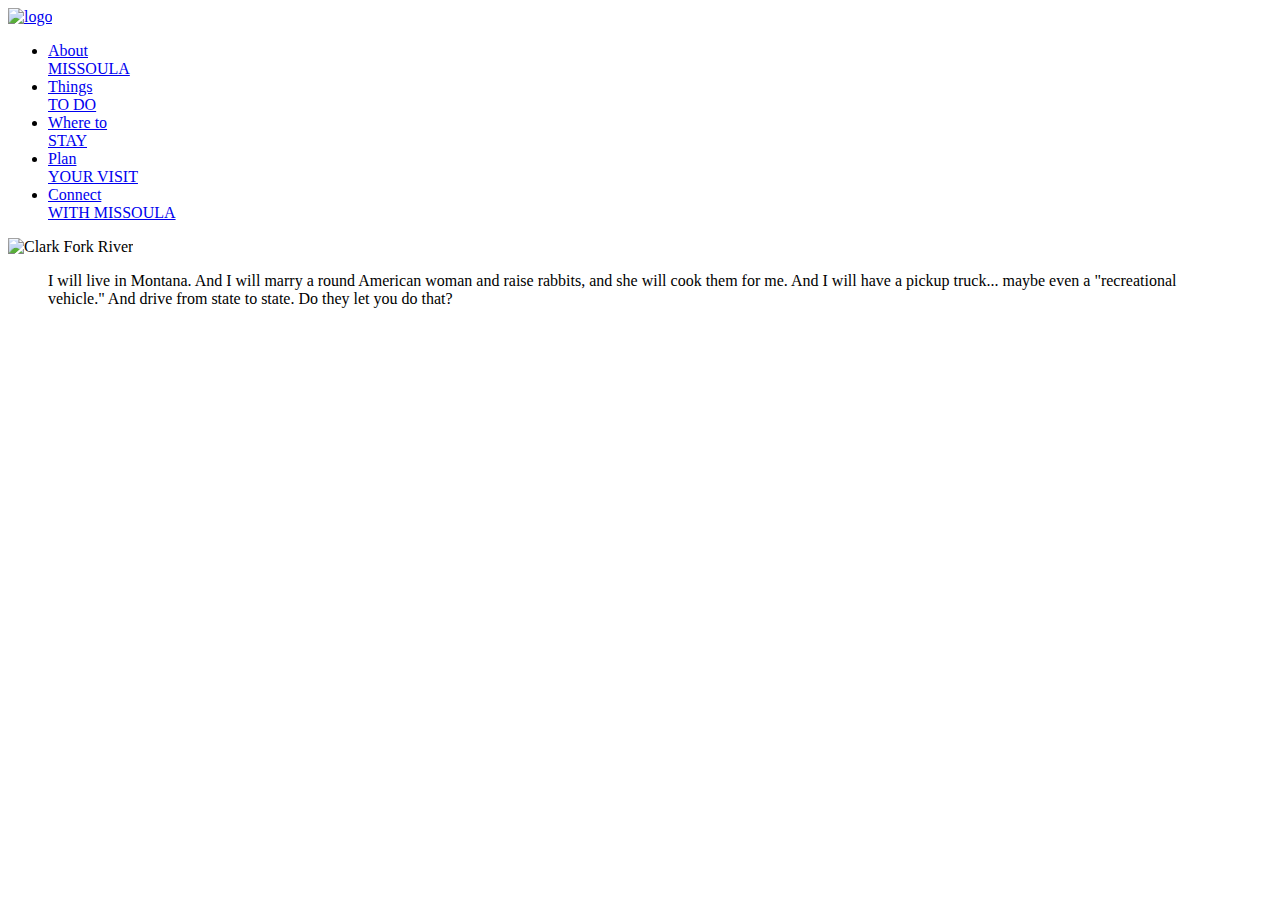
==== about-missoula.html @ fcffd5b9 "Add html" ====
<!doctype html>
<html class="no-js" lang="en">
  <head>
    <meta charset="utf-8">
    <title>Riverbank</title>
    <meta name="viewport" content="5 Links">
    <link rel="stylesheet" href="css/normalize.css">
    <link rel="stylesheet" href="css/styles.css">

  </head>
  <body>
    <header role="banner" class="fixednav">
      <div id="logo">
        <a href="index.html"><img src="img/logo.png" alt="logo"/></a>
      </div>
      <nav role="navigation" aria-label="main navigation" class="mainnav">
        <ul>
          <li id="active"><a href="about-missoula.html"><span class="smallitalic">About </span> <br><span class="bold">MISSOULA</span></a></li>
          <li><a href="things-to-do.html"><span class="smallitalic">Things </span><br><span class="bold">TO DO</span></a></li>
          <li><a href="where-to-stay.html"><span class="smallitalic">Where to </span><br><span class="bold">STAY</span></a></li>
          <li><a href="plan-your-visit.html"><span class="smallitalic">Plan </span><br><span class="bold">YOUR VISIT</span></a></li>
          <li><a href="connect-with-missoula.html"><span class="smallitalic">Connect </span><br><span class="bold">WITH MISSOULA</span></a></li>
        </ul>
      </nav>
    </header>
    <article role="main">
      <img src="img/about-missoula.jpg" alt="Clark Fork River"/>
    </article>
      <blockquote>
       <p>I will live in Montana. And I will marry a round American woman and raise rabbits, and she will cook them for me. And I will have a pickup truck... maybe even a &#34;recreational vehicle.&#34; And drive from state to state. Do they let you do that?</p>
      </blockquote>
    </body>
  </html>
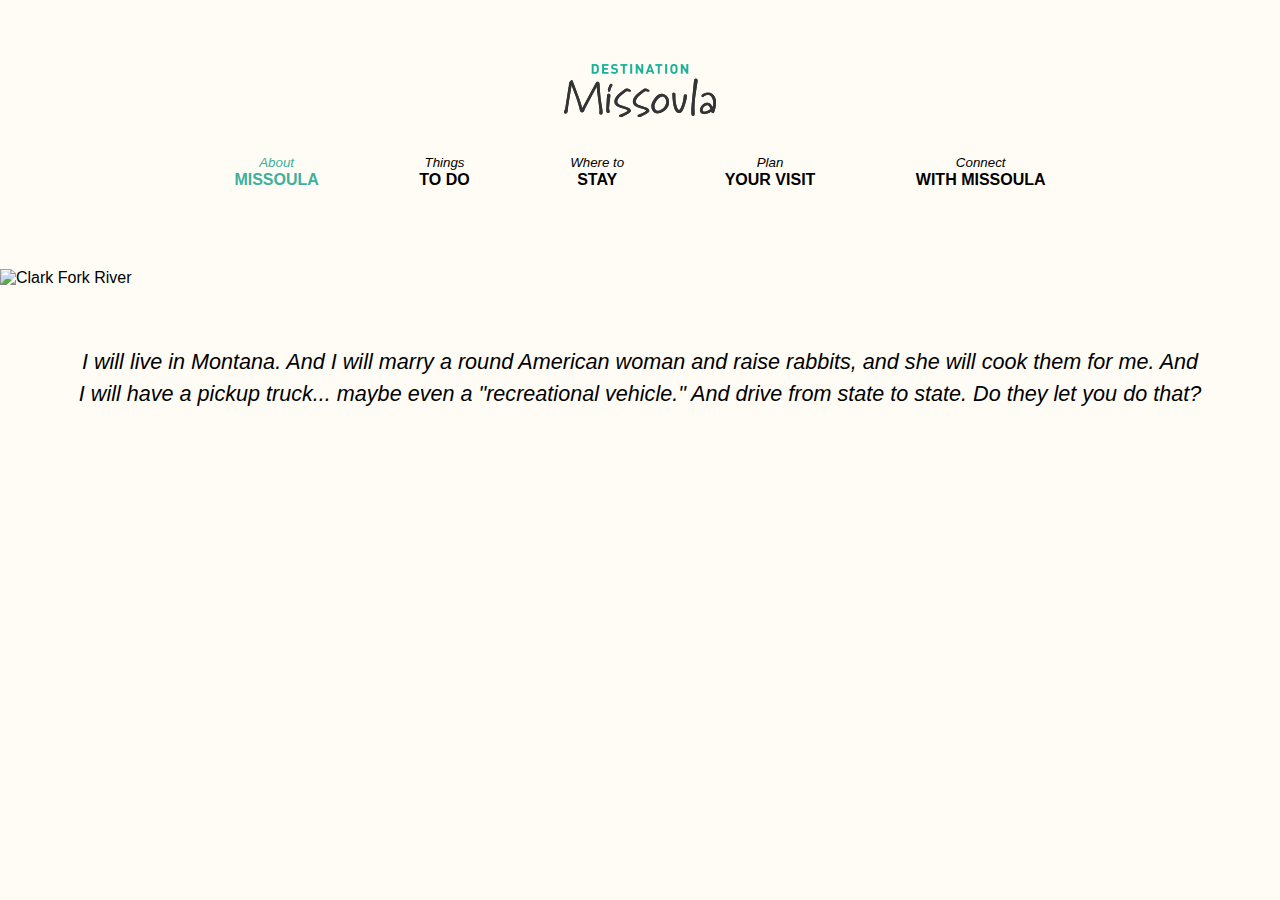
==== commit d2174a03: "Add files via upload" ====
--- a/about-missoula.html
+++ b/about-missoula.html
@@ -2,14 +2,127 @@
 <html class="no-js" lang="en">
   <head>
     <meta charset="utf-8">
+    <meta http-equiv="x-ua-compatible" content="ie=edge">
     <title>Riverbank</title>
-    <meta name="viewport" content="5 Links">
+    <meta name="viewport" content="width=device-width, initial-scale=1"/>
     <link rel="stylesheet" href="css/normalize.css">
-    <link rel="stylesheet" href="css/styles.css">
-
+    <link rel="stylesheet" href="css/style.css">
+    <link rel="stylesheet" href="css/font-awesome.min.css">
+    <link rel="stylesheet" type="text/css" href="css/default.css" />
+  <link rel="stylesheet" type="text/css" href="css/component.css" />
+  <script src="js/modernizr.custom.js"></script>
   </head>
   <body>
-    <header role="banner" class="fixednav">
+  
+  <div class="main clearfix">
+        <div class="column">
+          <div id="dl-menu" class="dl-menuwrapper">
+            <button class="dl-trigger">Open Menu</button>
+                    <a href="index.html" id="dl-logo"><img src="img/logo.png" alt="logo"/></a>
+            <ul class="dl-menu">
+              <li>
+                <a href="about-missoula.html">ABOUT MISSOULA</a>
+                <ul class="dl-submenu">
+                  <li>
+                    <a href="#">LOCATION</a>
+                    <ul class="dl-submenu">
+                      <li><a href="#">WHERE IS MISSOULA?</a></li>
+                      <li><a href="#">DOWNTOWN MISSOULA</a></li>
+                    </ul>
+                  </li>
+                  <li>
+                    <a href="#">WEATHER</a>
+                    <ul class="dl-submenu">
+                      <li><a href="#">SPRING</a></li>
+                      <li><a href="#">SUMMER</a></li>
+                      <li><a href="#">FALL</a></li>
+                      <li><a href="#">WINTER</a></li>
+                    </ul>
+                  </li>
+                  <li>
+                    <a href="#">HISTORY</a>
+                    <ul class="dl-submenu">
+                      <li><a href="#">LEWIS &amp; CLARK</a></li>
+                      <li><a href="#">A RIVER RUNS THROUGH IT</a></li>
+                      <li><a href="#">THE FUR TRADE</a></li>
+                    </ul>
+                  </li>
+                </ul>
+              </li>
+              <li>
+                <a href="things-to-do.html">THINGS TO DO</a>
+                <ul class="dl-submenu">
+                  <li><a href="#">RECREATION</a></li>
+                  <li><a href="#">CULTURE</a></li>
+                  <li><a href="#">DINING</a></li>
+                </ul>
+              </li>
+              <li>
+                <a href="where-to-stay.html">WHERE TO STAY</a>
+                <ul class="dl-submenu">
+                  <li>
+                    <a href="#">HOTEL</a>
+                    <ul class="dl-submenu">
+                      <li><a href="#">DOWNTOWN</a></li>
+                      <li><a href="#">WATERFRONT</a></li>
+                      <li><a href="#">BOONIES</a></li>
+                    </ul>
+                  </li>
+                  <li>
+                    <a href="#">BED &amp; BREAKFASTS</a>
+                    <ul class="dl-submenu">
+                      <li>
+                        <a href="#">MODERN</a>
+                        <ul class="dl-submenu">
+                          <li><a href="#">BLACK &amp; WHITE</a></li>
+                          <li><a href="#">GEOMETRIC</a></li>
+                        </ul>
+                      </li>
+                      <li><a href="#">COUNTRY</a></li>
+                    </ul>
+                  </li>
+                  <li><a href="#">YOUTH HOSTELS</a></li>
+                  <li><a href="#">ROUGHING IT</a></li>
+                </ul>
+              </li>
+              <li>
+                <a href="plan-your-visit.html">PLAN YOUR VISIT</a>
+                <ul class="dl-submenu">
+                  <li><a href="#">TRANSPORTATION</a></li>
+                  <li><a href="#">DAY TRIPS</a></li>
+                  <li><a href="#">CONCIERGE</a></li>
+                  <li>
+                    <a href="#">FOOD &amp; DRINK</a>
+                    <ul class="dl-submenu">
+                      <li><a href="#">RESTAURANTS</a></li>
+                      <li><a href="#">PUBS</a></li>
+                      <li><a href="#">FOOD TRUCKS</a></li>
+                    </ul>
+                  </li>
+                </ul>
+              </li>
+              <li>
+                <a href="connect-with-missoula.html">CONNECT WITH MISSOULA</a>
+                <ul class="dl-submenu">
+                  <li><a href="#">SOCIAL STREAM</a></li>
+                  <li><a href="#">SHARE YOUR STORY</a></li>
+                  <li><a href="#">ASK A LOCAL</a></li>
+                  <li>
+                    <a href="#">MEDIA</a>
+                    <ul class="dl-submenu">
+                      <li><a href="#">NEWS</a></li>
+                      <li><a href="#">VIDEOS &amp; PHOTOS</a></li>
+                      <li><a href="#">BLOG</a></li>
+                    </ul>
+                  </li>
+                </ul>
+              </li>
+            </ul>
+          </div><!-- /dl-menuwrapper -->
+        </div><!-- end column -->
+      </div><!--end main clearfix div -->
+
+    <header role="banner" class="container hidenav">
       <div id="logo">
         <a href="index.html"><img src="img/logo.png" alt="logo"/></a>
       </div>
@@ -23,11 +136,25 @@
         </ul>
       </nav>
     </header>
+
     <article role="main">
       <img src="img/about-missoula.jpg" alt="Clark Fork River"/>
     </article>
+
       <blockquote>
        <p>I will live in Montana. And I will marry a round American woman and raise rabbits, and she will cook them for me. And I will have a pickup truck... maybe even a &#34;recreational vehicle.&#34; And drive from state to state. Do they let you do that?</p>
       </blockquote>
+
+    <script src="https://ajax.googleapis.com/ajax/libs/jquery/1.12.2/jquery.min.js"></script>
+
+      <!-- responsive menu -->
+    <script src="js/jquery.dlmenu.js"></script>
+    <script>
+      $(function() {
+        $( '#dl-menu' ).dlmenu({
+          animationClasses : { classin : 'dl-animate-in-2', classout : 'dl-animate-out-2' }
+        });
+      });
+    </script>
     </body>
   </html>
--- a/css/style.css
+++ b/css/style.css
@@ -0,0 +1,202 @@
+body{
+  background: #fffcf5;
+  min-height: 800px;
+}
+
+header{
+  padding-top: 1.5em;
+}
+
+article{
+  padding:2em 0;  
+}
+
+.mainnav a:hover {
+  color: #40AF9C;
+}
+
+#active a{
+  color:#40AF9C;
+}
+
+blockquote{
+  font-size: large;
+  font-style:italic;
+  text-align:center;
+  padding: 1.5em 2em 5em 2em;
+  line-height:1.5;
+  margin: 0 auto;
+  max-width: 1200px;
+}
+
+#logo{
+  text-align:center;
+  padding-bottom:2em;
+  margin-top:1em;
+}
+
+.mainnav ul{
+  text-align:center;
+  list-style: none;
+}
+
+.mainnav li {
+  display:inline;
+  }
+
+.mainnav a{
+  padding:0 3em;
+  display:inline-block;
+}
+
+img{
+  max-width:100%;
+  height:auto;
+}
+
+a{
+  color: black;
+  text-decoration: none;
+}
+
+.smallitalic{
+  font-style: italic;
+  font-size: smaller;
+}
+
+.bold{
+  font-weight:bold;
+}
+
+/* ====================================
+   z63 demo specific styling
+   ==================================== */
+
+.header-video {
+  position: relative;
+  overflow: hidden;
+}
+
+.header-video iframe,
+.header-video video {
+  position: absolute;
+  top: 0;
+  bottom: 0;
+  left: 0;
+  right: 0;
+}
+
+.header-video iframe {
+  height: 100%;
+  width: 100%;
+}
+
+.header-video video {
+  width: 100%;
+}
+
+.header-video__teaser-video {
+  width: 100%;
+  height: auto; 
+}
+
+.header-video__media {
+  width: 100%;
+  height: auto;
+}
+
+/* ====================================
+   Just making stuff pretty
+   ==================================== */
+
+* {
+  margin: 0;
+  padding: 0;
+  -webkit-box-sizing: border-box;
+  -moz-box-sizing: border-box;
+  box-sizing: border-box;
+}
+
+body {
+  font-family: 'Source Sans Pro', sans-serif;
+  font-weight: 400;
+  font-size: 100%;
+}
+
+p {
+  font-size: 1.2em;
+  margin-bottom: 1em;
+}
+
+h1, h2, h3 {
+  font-weight: 700;
+  margin-bottom: .35em;
+}
+
+h1 {
+  font-size: 3em;
+  line-height: 1;
+}
+
+h2 {
+  font-size: 2em;
+  margin-top: 1em;
+}
+
+.header-video__play-trigger {
+  z-index: 5;
+  position: absolute;
+  background: rgba(0,0,0,0);
+  text-align: center;
+  color: white;
+  text-decoration: none;
+  padding: 1.5em 3em;
+  z-index: 5;
+  left: 50%;
+  top: 50%;
+  /*border-radius: 10px;*/
+  -webkit-transform: translate(-50%, -50%);
+  -moz-transform: translate(-50%, -50%);
+  transform: translate(-50%, -50%);
+  -webkit-transition: background .5s;
+  -moz-transition: background .5s;
+  transition: background .5s;
+}
+
+.header-video__play-trigger:hover {
+  background: rgba(0,0,0,0);
+  cursor:pointer;
+}
+
+/**
+  Just some basic styling for the closing trigger
+**/
+
+.header-video__close-trigger {
+  z-index: 99;
+  position: absolute;
+  background:rgba(0,0,0,0);
+  text-align: center;
+  color: white;
+  text-decoration: none;
+  padding: 1em 1em;
+  border-radius: 10px;
+  right: 0px;
+  top: 0px;
+  -webkit-transition: background .3s;
+  -moz-transition: background .3s;
+  transition: background .3s;  
+  border: none;
+}
+.header-video__close-trigger:hover {
+  background-color:rgba(0,0,0,0);
+  cursor: pointer;
+}
+
+.container {
+  margin: 0 auto;
+  max-width: 1200px;
+  padding: 3em 2em 3em 2em;
+}
+
+
--- a/css/default.css
+++ b/css/default.css
@@ -0,0 +1,61 @@
+/* Clearfix hack by Nicolas Gallagher: http://nicolasgallagher.com/micro-clearfix-hack/ */
+.clearfix:before,
+.clearfix:after {
+	content: " ";
+	display: table;
+}
+
+.clearfix:after {
+	clear: both;
+}
+
+.column {
+	float: left;
+	width: 50%;
+	padding: 1em .5em;
+	min-height: 100px;
+	min-width: 320px;
+	position: relative;
+}
+
+.hidenav{
+	display:none;
+}
+
+#dl-logo{
+	float:right;
+	max-width:100%;
+	height:auto;
+}
+
+
+@media screen and (min-width: 60rem) {
+.hidenav{
+	display:block;
+}
+
+.dl-menuwrapper{
+	display:none;
+}
+
+	.main {
+		padding: 0;
+	}
+
+	.column {
+		width: 100%;
+		min-width: auto;
+		min-height: auto;
+		padding: 0em 2em; 
+	}
+
+	.column p {
+		text-align: left;
+		font-size: 1.5em;
+	}
+
+	.column:nth-child(2) {
+		box-shadow: 0 -1px 0 rgba(0,0,0,0.1);
+		background-position: 90px 3em;
+	}
+}--- a/css/component.css
+++ b/css/component.css
@@ -0,0 +1,825 @@
+@font-face {
+	font-family: 'icomoon';
+	src:url('../fonts/icomoon.eot');
+	src:url('../fonts/icomoon.eot?#iefix') format('embedded-opentype'),
+		url('../fonts/icomoon.woff') format('woff'),
+		url('../fonts/icomoon.ttf') format('truetype'),
+		url('../fonts/icomoon.svg#icomoon') format('svg');
+	font-weight: normal;
+	font-style: normal;
+}
+
+/* Common styles of menus */
+
+.dl-menuwrapper {
+	width: 100%;
+	max-width: 300px;
+	float: left;
+	position: relative;
+	-webkit-perspective: 1000px;
+	perspective: 1000px;
+	-webkit-perspective-origin: 50% 200%;
+	perspective-origin: 50% 200%;
+	z-index:100;
+}
+
+.dl-menuwrapper:first-child {
+	margin-right: 100px;
+}
+
+.dl-menuwrapper button {
+	background: #aaa;
+	border: none;
+	width: 48px;
+	height: 45px;
+	text-indent: -900em;
+	overflow: hidden;
+	position: relative;
+	cursor: pointer;
+	outline: none;
+}
+
+.dl-menuwrapper button:hover,
+.dl-menuwrapper button.dl-active,
+.dl-menuwrapper ul {
+	background: #1a1a1a;
+}
+
+.dl-menuwrapper button:after {
+	content: '';
+	position: absolute;
+	width: 68%;
+	height: 5px;
+	background: #fff;
+	top: 10px;
+	left: 16%;
+	box-shadow: 
+		0 10px 0 #fff, 
+		0 20px 0 #fff;
+}
+
+.dl-menuwrapper ul {
+	padding: 0;
+	list-style: none;
+	-webkit-transform-style: preserve-3d;
+	transform-style: preserve-3d;
+}
+
+.dl-menuwrapper li {
+	position: relative;
+}
+
+.dl-menuwrapper li a {
+	display: block;
+	position: relative;
+	padding: 15px 20px;
+	font-size: 16px;
+	line-height: 20px;
+	font-weight: 300;
+	color: #fff;
+	outline: none;
+}
+
+.no-touch .dl-menuwrapper li a:hover {
+	background: rgba(255,248,213,0.1);
+}
+
+.dl-menuwrapper li.dl-back > a {
+	padding-left: 30px;
+	background: rgba(0,0,0,0.1);
+}
+
+.dl-menuwrapper li.dl-back:after,
+.dl-menuwrapper li > a:not(:only-child):after {
+	position: absolute;
+	top: 0;
+	line-height: 50px;
+	font-family: 'icomoon';
+	speak: none;
+	-webkit-font-smoothing: antialiased;
+	content: "\e000";
+}
+
+.dl-menuwrapper li.dl-back:after {
+	left: 10px;
+	color: rgba(212,204,198,0.3);
+	-webkit-transform: rotate(180deg);
+	transform: rotate(180deg);
+}
+
+.dl-menuwrapper li > a:after {
+	right: 10px;
+	/*color: rgba(0,0,0,0.15);*/
+	color: white;
+}
+
+.dl-menuwrapper .dl-menu {
+	margin: 5px 0 0 0;
+	position: absolute;
+	width: 100%;
+	opacity: 0;
+	pointer-events: none;
+	-webkit-transform: translateY(10px);
+	transform: translateY(10px);
+	-webkit-backface-visibility: hidden;
+	backface-visibility: hidden;
+}
+
+.dl-menuwrapper .dl-menu.dl-menu-toggle {
+	transition: all 0.3s ease;
+}
+
+.dl-menuwrapper .dl-menu.dl-menuopen {
+	opacity: 1;
+	pointer-events: auto;
+	-webkit-transform: translateY(0px);
+	transform: translateY(0px);
+}
+
+/* Hide the inner submenus */
+.dl-menuwrapper li .dl-submenu {
+	display: none;
+}
+
+/* 
+When a submenu is openend, we will hide all li siblings.
+For that we give a class to the parent menu called "dl-subview".
+We also hide the submenu link. 
+The opened submenu will get the class "dl-subviewopen".
+All this is done for any sub-level being entered.
+*/
+.dl-menu.dl-subview li,
+.dl-menu.dl-subview li.dl-subviewopen > a,
+.dl-menu.dl-subview li.dl-subview > a {
+	display: none;
+}
+
+.dl-menu.dl-subview li.dl-subview,
+.dl-menu.dl-subview li.dl-subview .dl-submenu,
+.dl-menu.dl-subview li.dl-subviewopen,
+.dl-menu.dl-subview li.dl-subviewopen > .dl-submenu,
+.dl-menu.dl-subview li.dl-subviewopen > .dl-submenu > li {
+	display: block;
+}
+
+/* Dynamically added submenu outside of the menu context */
+.dl-menuwrapper > .dl-submenu {
+	position: absolute;
+	width: 100%;
+	top: 50px;
+	left: 0;
+	margin: 0;
+}
+
+/* Animation classes for moving out and in */
+
+.dl-menu.dl-animate-out-1 {
+	-webkit-animation: MenuAnimOut1 0.4s;
+	animation: MenuAnimOut1 0.4s;
+}
+
+.dl-menu.dl-animate-out-2 {
+	-webkit-animation: MenuAnimOut2 0.3s ease-in-out;
+	animation: MenuAnimOut2 0.3s ease-in-out;
+}
+
+.dl-menu.dl-animate-out-3 {
+	-webkit-animation: MenuAnimOut3 0.4s ease;
+	animation: MenuAnimOut3 0.4s ease;
+}
+
+.dl-menu.dl-animate-out-4 {
+	-webkit-animation: MenuAnimOut4 0.4s ease;
+	animation: MenuAnimOut4 0.4s ease;
+}
+
+.dl-menu.dl-animate-out-5 {
+	-webkit-animation: MenuAnimOut5 0.4s ease;
+	animation: MenuAnimOut5 0.4s ease;
+}
+
+@-webkit-keyframes MenuAnimOut1 {
+	0% { }
+	50% {
+		-webkit-transform: translateZ(-250px) rotateY(30deg);
+	}
+	75% {
+		-webkit-transform: translateZ(-372.5px) rotateY(15deg);
+		opacity: .5;
+	}
+	100% {
+		-webkit-transform: translateZ(-500px) rotateY(0deg);
+		opacity: 0;
+	}
+}
+
+@-webkit-keyframes MenuAnimOut2 {
+	0% { }
+	100% {
+		-webkit-transform: translateX(-100%);
+		opacity: 0;
+	}
+}
+
+@-webkit-keyframes MenuAnimOut3 {
+	0% { }
+	100% {
+		-webkit-transform: translateZ(300px);
+		opacity: 0;
+	}
+}
+
+@-webkit-keyframes MenuAnimOut4 {
+	0% { }
+	100% {
+		-webkit-transform: translateZ(-300px);
+		opacity: 0;
+	}
+}
+
+@-webkit-keyframes MenuAnimOut5 {
+	0% { }
+	100% {
+		-webkit-transform: translateY(40%);
+		opacity: 0;
+	}
+}
+
+@keyframes MenuAnimOut1 {
+	0% { }
+	50% {
+		-webkit-transform: translateZ(-250px) rotateY(30deg);
+		transform: translateZ(-250px) rotateY(30deg);
+	}
+	75% {
+		-webkit-transform: translateZ(-372.5px) rotateY(15deg);
+		transform: translateZ(-372.5px) rotateY(15deg);
+		opacity: .5;
+	}
+	100% {
+		-webkit-transform: translateZ(-500px) rotateY(0deg);
+		transform: translateZ(-500px) rotateY(0deg);
+		opacity: 0;
+	}
+}
+
+@keyframes MenuAnimOut2 {
+	0% { }
+	100% {
+		-webkit-transform: translateX(-100%);
+		transform: translateX(-100%);
+		opacity: 0;
+	}
+}
+
+@keyframes MenuAnimOut3 {
+	0% { }
+	100% {
+		-webkit-transform: translateZ(300px);
+		transform: translateZ(300px);
+		opacity: 0;
+	}
+}
+
+@keyframes MenuAnimOut4 {
+	0% { }
+	100% {
+		-webkit-transform: translateZ(-300px);
+		transform: translateZ(-300px);
+		opacity: 0;
+	}
+}
+
+@keyframes MenuAnimOut5 {
+	0% { }
+	100% {
+		-webkit-transform: translateY(40%);
+		transform: translateY(40%);
+		opacity: 0;
+	}
+}
+
+.dl-menu.dl-animate-in-1 {
+	-webkit-animation: MenuAnimIn1 0.3s;
+	animation: MenuAnimIn1 0.3s;
+}
+
+.dl-menu.dl-animate-in-2 {
+	-webkit-animation: MenuAnimIn2 0.3s ease-in-out;
+	animation: MenuAnimIn2 0.3s ease-in-out;
+}
+
+.dl-menu.dl-animate-in-3 {
+	-webkit-animation: MenuAnimIn3 0.4s ease;
+	animation: MenuAnimIn3 0.4s ease;
+}
+
+.dl-menu.dl-animate-in-4 {
+	-webkit-animation: MenuAnimIn4 0.4s ease;
+	animation: MenuAnimIn4 0.4s ease;
+}
+
+.dl-menu.dl-animate-in-5 {
+	-webkit-animation: MenuAnimIn5 0.4s ease;
+	animation: MenuAnimIn5 0.4s ease;
+}
+
+@-webkit-keyframes MenuAnimIn1 {
+	0% {
+		-webkit-transform: translateZ(-500px) rotateY(0deg);
+		opacity: 0;
+	}
+	20% {
+		-webkit-transform: translateZ(-250px) rotateY(30deg);
+		opacity: 0.5;
+	}
+	100% {
+		-webkit-transform: translateZ(0px) rotateY(0deg);
+		opacity: 1;
+	}
+}
+
+@-webkit-keyframes MenuAnimIn2 {
+	0% {
+		-webkit-transform: translateX(-100%);
+		opacity: 0;
+	}
+	100% {
+		-webkit-transform: translateX(0px);
+		opacity: 1;
+	}
+}
+
+@-webkit-keyframes MenuAnimIn3 {
+	0% {
+		-webkit-transform: translateZ(300px);
+		opacity: 0;
+	}
+	100% {
+		-webkit-transform: translateZ(0px);
+		opacity: 1;
+	}
+}
+
+@-webkit-keyframes MenuAnimIn4 {
+	0% {
+		-webkit-transform: translateZ(-300px);
+		opacity: 0;
+	}
+	100% {
+		-webkit-transform: translateZ(0px);
+		opacity: 1;
+	}
+}
+
+@-webkit-keyframes MenuAnimIn5 {
+	0% {
+		-webkit-transform: translateY(40%);
+		opacity: 0;
+	}
+	100% {
+		-webkit-transform: translateY(0);
+		opacity: 1;
+	}
+}
+
+@keyframes MenuAnimIn1 {
+	0% {
+		-webkit-transform: translateZ(-500px) rotateY(0deg);
+		transform: translateZ(-500px) rotateY(0deg);
+		opacity: 0;
+	}
+	20% {
+		-webkit-transform: translateZ(-250px) rotateY(30deg);
+		transform: translateZ(-250px) rotateY(30deg);
+		opacity: 0.5;
+	}
+	100% {
+		-webkit-transform: translateZ(0px) rotateY(0deg);
+		transform: translateZ(0px) rotateY(0deg);
+		opacity: 1;
+	}
+}
+
+@keyframes MenuAnimIn2 {
+	0% {
+		-webkit-transform: translateX(-100%);
+		transform: translateX(-100%);
+		opacity: 0;
+	}
+	100% {
+		-webkit-transform: translateX(0px);
+		transform: translateX(0px);
+		opacity: 1;
+	}
+}
+
+@keyframes MenuAnimIn3 {
+	0% {
+		-webkit-transform: translateZ(300px);
+		transform: translateZ(300px);
+		opacity: 0;
+	}
+	100% {
+		-webkit-transform: translateZ(0px);
+		transform: translateZ(0px);
+		opacity: 1;
+	}
+}
+
+@keyframes MenuAnimIn4 {
+	0% {
+		-webkit-transform: translateZ(-300px);
+		transform: translateZ(-300px);
+		opacity: 0;
+	}
+	100% {
+		-webkit-transform: translateZ(0px);
+		transform: translateZ(0px);
+		opacity: 1;
+	}
+}
+
+@keyframes MenuAnimIn5 {
+	0% {
+		-webkit-transform: translateY(40%);
+		transform: translateY(40%);
+		opacity: 0;
+	}
+	100% {
+		-webkit-transform: translateY(0);
+		transform: translateY(0);
+		opacity: 1;
+	}
+}
+
+.dl-menuwrapper > .dl-submenu.dl-animate-in-1 {
+	-webkit-animation: SubMenuAnimIn1 0.4s ease;
+	animation: SubMenuAnimIn1 0.4s ease;
+}
+
+.dl-menuwrapper > .dl-submenu.dl-animate-in-2 {
+	-webkit-animation: SubMenuAnimIn2 0.3s ease-in-out;
+	animation: SubMenuAnimIn2 0.3s ease-in-out;
+}
+
+.dl-menuwrapper > .dl-submenu.dl-animate-in-3 {
+	-webkit-animation: SubMenuAnimIn3 0.4s ease;
+	animation: SubMenuAnimIn3 0.4s ease;
+}
+
+.dl-menuwrapper > .dl-submenu.dl-animate-in-4 {
+	-webkit-animation: SubMenuAnimIn4 0.4s ease;
+	animation: SubMenuAnimIn4 0.4s ease;
+}
+
+.dl-menuwrapper > .dl-submenu.dl-animate-in-5 {
+	-webkit-animation: SubMenuAnimIn5 0.4s ease;
+	animation: SubMenuAnimIn5 0.4s ease;
+}
+
+@-webkit-keyframes SubMenuAnimIn1 {
+	0% {
+		-webkit-transform: translateX(50%);
+		opacity: 0;
+	}
+	100% {
+		-webkit-transform: translateX(0px);
+		opacity: 1;
+	}
+}
+
+@-webkit-keyframes SubMenuAnimIn2 {
+	0% {
+		-webkit-transform: translateX(100%);
+		opacity: 0;
+	}
+	100% {
+		-webkit-transform: translateX(0px);
+		opacity: 1;
+	}
+}
+
+@-webkit-keyframes SubMenuAnimIn3 {
+	0% {
+		-webkit-transform: translateZ(-300px);
+		opacity: 0;
+	}
+	100% {
+		-webkit-transform: translateZ(0px);
+		opacity: 1;
+	}
+}
+
+@-webkit-keyframes SubMenuAnimIn4 {
+	0% {
+		-webkit-transform: translateZ(300px);
+		opacity: 0;
+	}
+	100% {
+		-webkit-transform: translateZ(0px);
+		opacity: 1;
+	}
+}
+
+@-webkit-keyframes SubMenuAnimIn5 {
+	0% {
+		-webkit-transform: translateZ(-200px);
+		opacity: 0;
+	}
+	100% {
+		-webkit-transform: translateZ(0);
+		opacity: 1;
+	}
+}
+
+@keyframes SubMenuAnimIn1 {
+	0% {
+		-webkit-transform: translateX(50%);
+		transform: translateX(50%);
+		opacity: 0;
+	}
+	100% {
+		-webkit-transform: translateX(0px);
+		transform: translateX(0px);
+		opacity: 1;
+	}
+}
+
+@keyframes SubMenuAnimIn2 {
+	0% {
+		-webkit-transform: translateX(100%);
+		transform: translateX(100%);
+		opacity: 0;
+	}
+	100% {
+		-webkit-transform: translateX(0px);
+		transform: translateX(0px);
+		opacity: 1;
+	}
+}
+
+@keyframes SubMenuAnimIn3 {
+	0% {
+		-webkit-transform: translateZ(-300px);
+		transform: translateZ(-300px);
+		opacity: 0;
+	}
+	100% {
+		-webkit-transform: translateZ(0px);
+		transform: translateZ(0px);
+		opacity: 1;
+	}
+}
+
+@keyframes SubMenuAnimIn4 {
+	0% {
+		-webkit-transform: translateZ(300px);
+		transform: translateZ(300px);
+		opacity: 0;
+	}
+	100% {
+		-webkit-transform: translateZ(0px);
+		transform: translateZ(0px);
+		opacity: 1;
+	}
+}
+
+@keyframes SubMenuAnimIn5 {
+	0% {
+		-webkit-transform: translateZ(-200px);
+		transform: translateZ(-200px);
+		opacity: 0;
+	}
+	100% {
+		-webkit-transform: translateZ(0);
+		transform: translateZ(0);
+		opacity: 1;
+	}
+}
+
+.dl-menuwrapper > .dl-submenu.dl-animate-out-1 {
+	-webkit-animation: SubMenuAnimOut1 0.4s ease;
+	animation: SubMenuAnimOut1 0.4s ease;
+}
+
+.dl-menuwrapper > .dl-submenu.dl-animate-out-2 {
+	-webkit-animation: SubMenuAnimOut2 0.3s ease-in-out;
+	animation: SubMenuAnimOut2 0.3s ease-in-out;
+}
+
+.dl-menuwrapper > .dl-submenu.dl-animate-out-3 {
+	-webkit-animation: SubMenuAnimOut3 0.4s ease;
+	animation: SubMenuAnimOut3 0.4s ease;
+}
+
+.dl-menuwrapper > .dl-submenu.dl-animate-out-4 {
+	-webkit-animation: SubMenuAnimOut4 0.4s ease;
+	animation: SubMenuAnimOut4 0.4s ease;
+}
+
+.dl-menuwrapper > .dl-submenu.dl-animate-out-5 {
+	-webkit-animation: SubMenuAnimOut5 0.4s ease;
+	animation: SubMenuAnimOut5 0.4s ease;
+}
+
+@-webkit-keyframes SubMenuAnimOut1 {
+	0% {
+		-webkit-transform: translateX(0%);
+		opacity: 1;
+	}
+	100% {
+		-webkit-transform: translateX(50%);
+		opacity: 0;
+	}
+}
+
+@-webkit-keyframes SubMenuAnimOut2 {
+	0% {
+		-webkit-transform: translateX(0%);
+		opacity: 1;
+	}
+	100% {
+		-webkit-transform: translateX(100%);
+		opacity: 0;
+	}
+}
+
+@-webkit-keyframes SubMenuAnimOut3 {
+	0% {
+		-webkit-transform: translateZ(0px);
+		opacity: 1;
+	}
+	100% {
+		-webkit-transform: translateZ(-300px);
+		opacity: 0;
+	}
+}
+
+@-webkit-keyframes SubMenuAnimOut4 {
+	0% {
+		-webkit-transform: translateZ(0px);
+		opacity: 1;
+	}
+	100% {
+		-webkit-transform: translateZ(300px);
+		opacity: 0;
+	}
+}
+
+@-webkit-keyframes SubMenuAnimOut5 {
+	0% {
+		-webkit-transform: translateZ(0);
+		opacity: 1;
+	}
+	100% {
+		-webkit-transform: translateZ(-200px);
+		opacity: 0;
+	}
+}
+
+@keyframes SubMenuAnimOut1 {
+	0% {
+		-webkit-transform: translateX(0%);
+		transform: translateX(0%);
+		opacity: 1;
+	}
+	100% {
+		-webkit-transform: translateX(50%);
+		transform: translateX(50%);
+		opacity: 0;
+	}
+}
+
+@keyframes SubMenuAnimOut2 {
+	0% {
+		-webkit-transform: translateX(0%);
+		transform: translateX(0%);
+		opacity: 1;
+	}
+	100% {
+		-webkit-transform: translateX(100%);
+		transform: translateX(100%);
+		opacity: 0;
+	}
+}
+
+@keyframes SubMenuAnimOut3 {
+	0% {
+		-webkit-transform: translateZ(0px);
+		transform: translateZ(0px);
+		opacity: 1;
+	}
+	100% {
+		-webkit-transform: translateZ(-300px);
+		transform: translateZ(-300px);
+		opacity: 0;
+	}
+}
+
+@keyframes SubMenuAnimOut4 {
+	0% {
+		-webkit-transform: translateZ(0px);
+		transform: translateZ(0px);
+		opacity: 1;
+	}
+	100% {
+		-webkit-transform: translateZ(300px);
+		transform: translateZ(300px);
+		opacity: 0;
+	}
+}
+
+@keyframes SubMenuAnimOut5 {
+	0% {
+		-webkit-transform: translateZ(0);
+		transform: translateZ(0);
+		opacity: 1;
+	}
+	100% {
+		-webkit-transform: translateZ(-200px);
+		transform: translateZ(-200px);
+		opacity: 0;
+	}
+}
+
+/* No JS Fallback */
+.no-js .dl-menuwrapper .dl-menu {
+	position: relative;
+	opacity: 1;
+	-webkit-transform: none;
+	transform: none;
+}
+
+.no-js .dl-menuwrapper li .dl-submenu {
+	display: block;
+}
+
+.no-js .dl-menuwrapper li.dl-back {
+	display: none;
+}
+
+.no-js .dl-menuwrapper li > a:not(:only-child) {
+	background: rgba(0,0,0,0.1);
+}
+
+.no-js .dl-menuwrapper li > a:not(:only-child):after {
+	content: '';
+}
+
+/* Colors for demos */
+
+/* Demo 1 */
+.demo-1 .dl-menuwrapper button {
+	background: #c62860;
+}
+
+.demo-1 .dl-menuwrapper button:hover,
+.demo-1 .dl-menuwrapper button.dl-active,
+.demo-1 .dl-menuwrapper ul {
+	background: #9e1847;
+}
+
+/* Demo 2 */
+.demo-2 .dl-menuwrapper button {
+	background: #e86814;
+}
+
+.demo-2 .dl-menuwrapper button:hover,
+.demo-2 .dl-menuwrapper button.dl-active,
+.demo-2 .dl-menuwrapper ul {
+	background: #D35400;
+}
+
+/* Demo 3 */
+.demo-3 .dl-menuwrapper button {
+	background: #08cbc4;
+}
+
+.demo-3 .dl-menuwrapper button:hover,
+.demo-3 .dl-menuwrapper button.dl-active,
+.demo-3 .dl-menuwrapper ul {
+	background: #00b4ae;
+}
+
+/* Demo 4 */
+.demo-4 .dl-menuwrapper button {
+	background: #90b912;
+}
+
+.demo-4 .dl-menuwrapper button:hover,
+.demo-4 .dl-menuwrapper button.dl-active,
+.demo-4 .dl-menuwrapper ul {
+	background: #79a002;
+}
+
+/* Demo 5 */
+.demo-5 .dl-menuwrapper button {
+	background: #744783;
+}
+
+.demo-5 .dl-menuwrapper button:hover,
+.demo-5 .dl-menuwrapper button.dl-active,
+.demo-5 .dl-menuwrapper ul {
+	background: #643771;
+}
